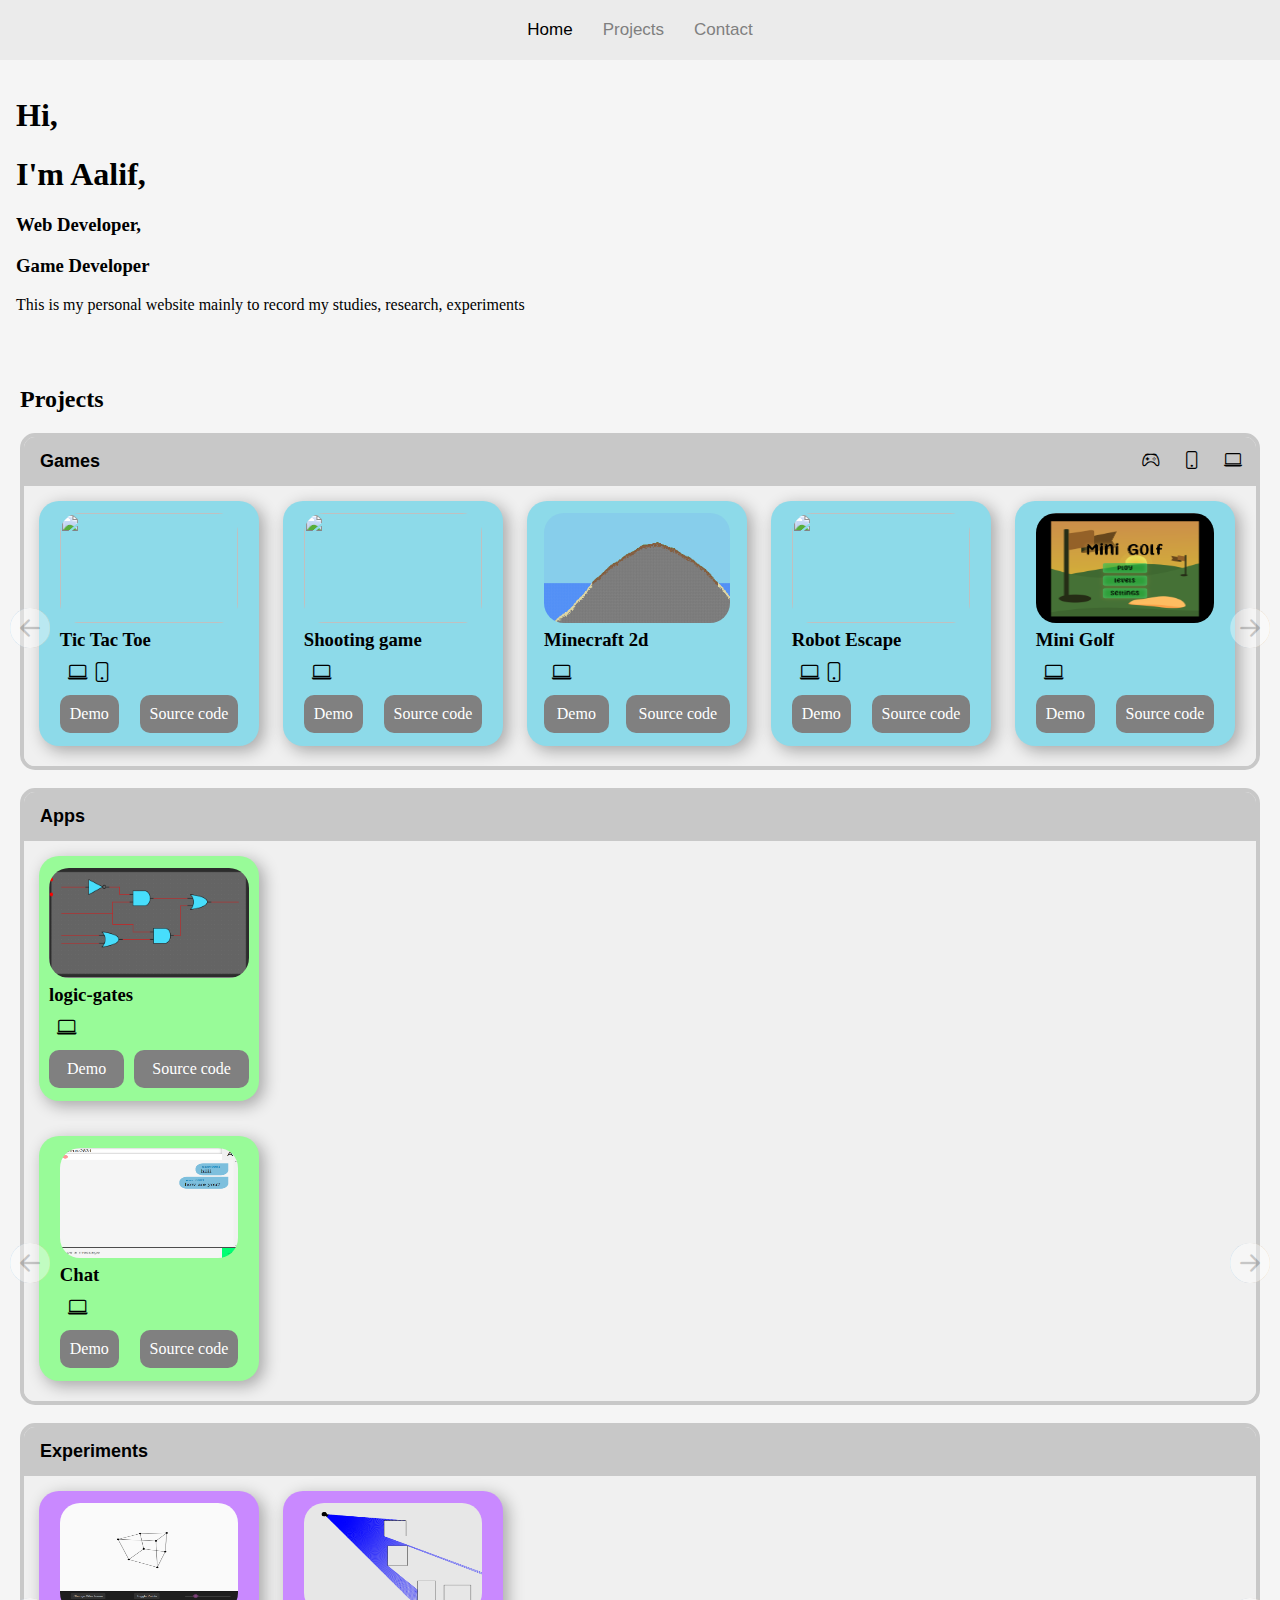
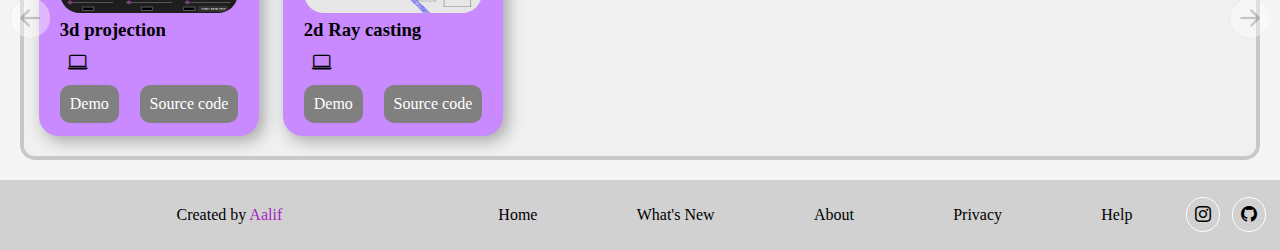
==== index.html @ 597535cb "Update index.html" ====
<!DOCTYPE html>
<html lang="en">
<head>
    <meta charset="UTF-8">
    <meta http-equiv="X-UA-Compatible" content="IE=edge">
    <meta name="viewport" content="width=device-width, initial-scale=1.0">
    <title>Aalif</title>
    <link rel="stylesheet" href="https://cdn.jsdelivr.net/npm/bootstrap-icons@1.8.1/font/bootstrap-icons.css">
    <link rel="icon" href="image/favicon.svg" sizes="any" type="image/svg+xml">
    <link rel="stylesheet" href="css/style.css">
</head>
<body>
    <div class="top_nav" id="topNav">
        <a href="#home" class="active">Home</a>
        <a href="#projects">Projects</a>
        <a href="#contacts">Contact</a>
    </div>
    <div class="home">
        <h1>Hi,</h1>
        <h1>I'm Aalif,</h1>
        <h3>Web Developer,</h3>
        <h3>Game Developer</h3>
        <p>This is my personal website mainly to record my studies, research, experiments</p>
        <p></p>
    </div>
    <div class="projects" id="_projects">
        <h2>Projects</h2>
        <div class="projects_child" uScrId="#SC001">
            <div class="projects_top_nav">
                <h4>Games</h4>
                <label class="filter"><input id="pc" type="checkbox" onclick="filter();"><span class="checkmark bi bi-laptop"></span></label>
                <label class="filter"><input id="mobile" type="checkbox" onclick="filter();"><span class="checkmark bi bi-phone"></span></label>
                <label class="filter"><input id="console" type="checkbox" onclick="filter();"><span class="checkmark bi bi-controller"></span></label>
            </div>
            <div class="scrollable" id="_scollable">
                <div id="_games" class="cards" platforms="mobile pc">
                    <img src="/image/projects_cover/tic-tac-toe.png">
                    <h3 style="grid-area: info; margin: 0px;">Tic Tac Toe</h3>
                    <div class="platforms"><span class="bi bi-laptop"></span><span class="bi bi-phone"></span></div>
                    <a href="/tic-tac-toe/" target="_blank" style="grid-area: demo-link;">Demo</a>
                    <a href="https://github.com/aalif-mv/tic-tac-toe" target="_blank" style="grid-area: source-link;">Source code</a>
                </div>
                <div id="_games" class="cards" platforms="pc">
                    <img src="/image/projects_cover/shootingGame.png">
                    <h3 style="grid-area: info; margin: 0px;">Shooting game</h3>
                    <div class="platforms"><span class="bi bi-laptop"></span></div>
                    <a href="/shooting-game/" target="_blank" style="grid-area: demo-link;">Demo</a>
                    <a href="https://github.com/aalif-mv/shooting-game" target="_blank" style="grid-area: source-link;">Source code</a>
                </div>
                <div id="_games" class="cards" platforms="pc">
                    <img src="/image/projects_cover/minecraft-2d.png">
                    <h3 style="grid-area: info; margin: 0px;">Minecraft 2d</h3>
                    <div class="platforms"><span class="bi bi-laptop"></span></div>
                    <a href="/minecraft-2d/" target="_blank" style="grid-area: demo-link;">Demo</a>
                    <a href="https://github.com/aalif-mv/minecraft-2d" target="_blank" style="grid-area: source-link;">Source code</a>
                </div>
                <div id="_games" class="cards" platforms="mobile pc">
                    <img src="/image/projects_cover/robot-escape.png">
                    <h3 style="grid-area: info; margin: 0px;">Robot Escape</h3>
                    <div class="platforms"><span class="bi bi-laptop"></span><span class="bi bi-phone"></span></div>
                    <a href="/robot-escape/" target="_blank" style="grid-area: demo-link;">Demo</a>
                    <a href="https://github.com/aalif-mv/robot-escape" target="_blank" style="grid-area: source-link;">Source code</a>
                </div>
                <div id="_games" class="cards" platforms="pc">
                    <img src="/image/projects_cover/mini-golf.png">
                    <h3 style="grid-area: info; margin: 0px;">Mini Golf</h3>
                    <div class="platforms"><span class="bi bi-laptop"></span></div>
                    <a href="/mini-golf/" target="_blank" style="grid-area: demo-link;">Demo</a>
                    <a href="https://github.com/aalif-mv/mini-golf" target="_blank" style="grid-area: source-link;">Source code</a>
                </div>
            </div>
            <span class="slide bi bi-arrow-left-circle-fill" style="left: 10px;" onclick="scrollMain(this, true);"></span>
            <span class="slide bi bi-arrow-right-circle-fill" style="right: 10px;" onclick="scrollMain(this, false);"></span>
        </div>
        <br>
        <div class="projects_child" uScrId="#SC002">
            <div class="projects_top_nav">
                <h4>Apps</h4>
            </div>
            <div class="scrollable" >
                <div class="cards" platforms="mobile pc" style="display: inline-grid !important !important;">
                    <img src="/image/projects_cover/logic-gates.png">
                    <h3 style="grid-area: info; margin: 0px;">logic-gates</h3>
                    <div class="platforms"><span class="bi bi-laptop"></span></div>
                    <a href="/logic-gates/" target="_blank" style="grid-area: demo-link;">Demo</a>
                    <a href="https://github.com/aalif-mv/logic-gates" target="_blank" style="grid-area: source-link;">Source code</a>
                </div>
            </div>
            <div class="scrollable" >
                <div class="cards" platforms="mobile pc" style="display: inline-grid !important !important;">
                    <img src="/image/projects_cover/chat.png">
                    <h3 style="grid-area: info; margin: 0px;">Chat</h3>
                    <div class="platforms"><span class="bi bi-laptop"></span></div>
                    <a href="/chat/" target="_blank" style="grid-area: demo-link;">Demo</a> 
                    <a href="https://github.com/aalif-mv/chat" target="_blank" style="grid-area: source-link;">Source code</a>
                </div>
            </div>
            <span class="slide bi bi-arrow-left-circle-fill" style="left: 10px;" onclick="scrollMain(this, true);"></span>
            <span class="slide bi bi-arrow-right-circle-fill" style="right: 10px;" onclick="scrollMain(this, false);"></span>
        </div>
        <br>
        <div class="projects_child" uScrId="#SC003">
            <div class="projects_top_nav">
                <h4>Experiments</h4>
            </div>
            <div class="scrollable" >
                <div id="_experiment" class="cards" platforms="pc" style="display: inline-grid !important !important;">
                    <img src="/image/projects_cover/3d-projection.png">
                    <h3 style="grid-area: info; margin: 0px;">3d projection</h3>
                    <div class="platforms"><span class="bi bi-laptop"></span></div>
                    <a href="/3d-projection/" target="_blank" style="grid-area: demo-link;">Demo</a>
                    <a href="https://github.com/aalif-mv/3d-projection" target="_blank" style="grid-area: source-link;">Source code</a>
                </div>
                <div id="_experiment" class="cards" platforms="pc" style="display: inline-grid !important !important;">
                    <img src="/image/projects_cover/2d-ray-cast.png">
                    <h3 style="grid-area: info; margin: 0px;">2d Ray casting</h3>
                    <div class="platforms"><span class="bi bi-laptop"></span></div>
                    <a href="/2d-Raycast/" target="_blank" style="grid-area: demo-link;">Demo</a>
                    <a href="https://github.com/aalif-mv/2d-Raycast" target="_blank" style="grid-area: source-link;">Source code</a>
                </div>
            </div>
            <span class="slide bi bi-arrow-left-circle-fill" style="left: 10px;" onclick="scrollMain(this, true);"></span>
            <span class="slide bi bi-arrow-right-circle-fill" style="right: 10px;" onclick="scrollMain(this, false);"></span>
        </div>
    </div>
    <div class="contact"></div>
    <footer>
        <p>Created by <span style="color: rgb(165, 31, 192);">Aalif</span></p>
        <a href="#">Home</a>
        <a href="#">What's New</a>
        <a href="#">About</a>
        <a href="#">Privacy</a>
        <a href="#">Help</a>
        <div>
            <a href="https://www.instagram.com/aalif_sh/" class="bi bi-instagram icon"></a>
            <a href="https://github.com/aalif-mv" class="bi bi-github icon"></a>
        </div>
        <br>
    </footer>
    <script src="javascript/theme.js"></script>
    <script src="javascript/scroll.js"></script>
    <script src="javascript/script.js"></script>
</body>
</html>
---- css/style.css ----
:root {
    --theme-surface-color: #121212;
    --theme-top-nav-color: #282828;
    --theme-topic-nav-color: #322c35;
    --theme-subjects-color: #1d1f20;
    --theme-card-color: #313131d8;
    --theme-footer-color: #282828;
    --theme-fore-ground-color: #f5f5f5;
}

body {
    margin: 0;
    background-color: whitesmoke;
}
.top_nav {
    display: flex;
    overflow: hidden;
    font-family: Arial, Helvetica, sans-serif;    
    flex-direction: row;
    justify-content: center;
    padding: 20px;
    margin: auto;
    background-color: #ebebeb;
}
.top_nav a {
    box-sizing: border-box;
    justify-content: space-evenly;
    text-decoration: none;
    font-size: 17px;
    color: rgb(127, 127, 127);
    text-align: center;
    margin: 0px 15px;
}
.top_nav a:hover {
    color:rgb(0, 0, 0);
}
.top_nav a.active {
    color: black;
}
.home {
    width: 100%;
    padding: 16px;
    box-sizing: border-box;
}

.projects {
    padding: 20px;
    /* border-top: 25px solid rgb(0, 185, 176); */
}

/* 

///////////////////////////////////////////////

*/

.projects_top_nav {
    width: 100%;
    background-color: rgb(200, 200, 200);
    overflow: hidden;
    height: fit-content;
    font-family: Arial, Helvetica, sans-serif;
}
.projects_top_nav h4 {
    float: left;
    padding: 14px 16px;
    text-decoration: none;
    font-size: 18px;
    color: rgb(0, 0, 0);
    text-align: center;
    margin: 0;
}
.projects_top_nav a:hover {
    background-color: rgb(255, 255, 255);
    color:rgb(0, 0, 0);
}

.cards {
    display: inline-grid;
    column-gap: 10px;
    row-gap: 2px;
    grid-template-areas: 'image image' 'info info' 'platforms platforms' 'demo-link source-link';
    margin: 10px;
    width: 200px;
    height: 225px;
    background-color: palegreen;
    border-radius: 20px;
    padding: 10px;
    box-shadow:  0.3em 0.3em 1em rgba(0,0,0,0.3);
    align-content: space-around;
    justify-content: space-evenly;
    align-items: end;
    justify-items: stretch;
}
.platforms {
    grid-area: platforms;
    height: fit-content;
    padding: 4px;
}
.platforms span {
    font-size: 20px;
    margin-left: 4px;
}
.cards img {
    grid-area: image;
    width: 100%;
    height: 110px;
    border-radius: 20px;
}
.cards:hover {
    box-shadow: inset 0 -3em 3em rgba(0,0,0,0.1),
        0 0  0 2px rgb(255,255,255);
}
.cards a {
    display: inline-block;
    padding: 10px;
    border-radius: 10px;
    background-color: gray;
    text-align: center;
    text-decoration: none;
    color: white;
}
.cards a:hover {
    box-shadow: 0 0  0 2px rgb(255,255,255);
}
.scrollable {
    background-color: rgb(240, 240, 240);
    white-space: nowrap;
    overflow-x: hidden;
    overflow-y: hidden;
    height: fit-content;
    padding: 5px;
    padding-bottom: 10px;
    scroll-behavior: smooth;
}
.slide {
    position: absolute;
    margin-top: -160px;
    text-align: center;
    font-size: 40px;
    opacity: 0.4;
    cursor: pointer;
    user-select: none;
    color: rgb(255, 255, 255);
}
.slide::before {
    border-radius: 50%;
    background-color: #888;
}
.slide:hover {
    opacity: 1;
}

.projects_child {
    border-radius: 15px;
    border: solid rgb(200, 200, 200) 4px;
    overflow: hidden;
}


footer {
    display: flex;
    padding: 10px;
    background-color: #d1d1d1;
    color: inherit;
    width: 100%;
    box-sizing: border-box;
    text-align: center;
    flex-direction: row;
    align-items: center;
    justify-content: space-between;
    align-content: center;
    user-select: none;
}
footer p {
    flex-grow: 8;
}
footer a {
    text-decoration: none;
    color: inherit;
    margin: 0 8px;
    flex-grow: 2;
}
.icon {
    text-decoration: none;
    padding: 8px;
    border: 1px solid white;
    border-radius: 500px;
    margin-left: 4px;
    margin-right: 4px;
    color: inherit;
}
.icon:hover {
    color: rgb(124, 16, 146);
}

/* width */
.scrollable::-webkit-scrollbar {
    width: 10px;
    height: 40px;
}

/* Track */
.scrollable::-webkit-scrollbar-track {
    background: #f1f1f1a1;
    border-bottom-left-radius: 10px;
    border-bottom-right-radius: 10px;
    box-shadow: 0 -3em 3em rgba(131, 131, 131, 0.411);
}

/* Handle */
.scrollable::-webkit-scrollbar-thumb {
    background: #888;
    border-bottom-left-radius: 10px;
    border-bottom-right-radius: 10px;
}

/* Handle on hover */
.scrollable::-webkit-scrollbar-thumb:hover {
    background: #555;
}

@media only screen and (max-width: 600px) {
    .scrollable::-webkit-scrollbar {
        display: none;
    }
}

/* 
///////////////
*/

#_games {
    background-color: #8ddae9;
}
#_experiment {
    background-color: #c989ff;
}
#_python {
    background-image: linear-gradient(rgb(0, 255, 136), rgb(98, 255, 66));
}



::-webkit-scrollbar {
    width: 20px;
}

/* Track */
::-webkit-scrollbar-track {
    background: #f1f1f1;
}

/* Handle */
::-webkit-scrollbar-thumb {
    background: #888;
}

/* Handle on hover */
::-webkit-scrollbar-thumb:hover {
    background: #555;
}

.filter input:hover ~ .checkmark {
    background-color: rgba(148, 148, 148, 0.315);
}
input[type="checkbox"] {
    display: none;
}
.checkmark {
    padding: 4px;
    border-radius: 5px;
}
.filter input:checked ~ .checkmark {
    background-color: rgba(68, 68, 68, 0.315);
}
.filter {
    float: right;
    margin: 14px 10px 14px 5px;
    text-align: center;
    cursor: pointer;
}
.filter span {
    font-size: 18px;
}


@media only screen and (max-width: 850px) {
    footer > a{
        display: none;
    }
    footer {
        flex-direction: column;
        padding: 0;
    }
}
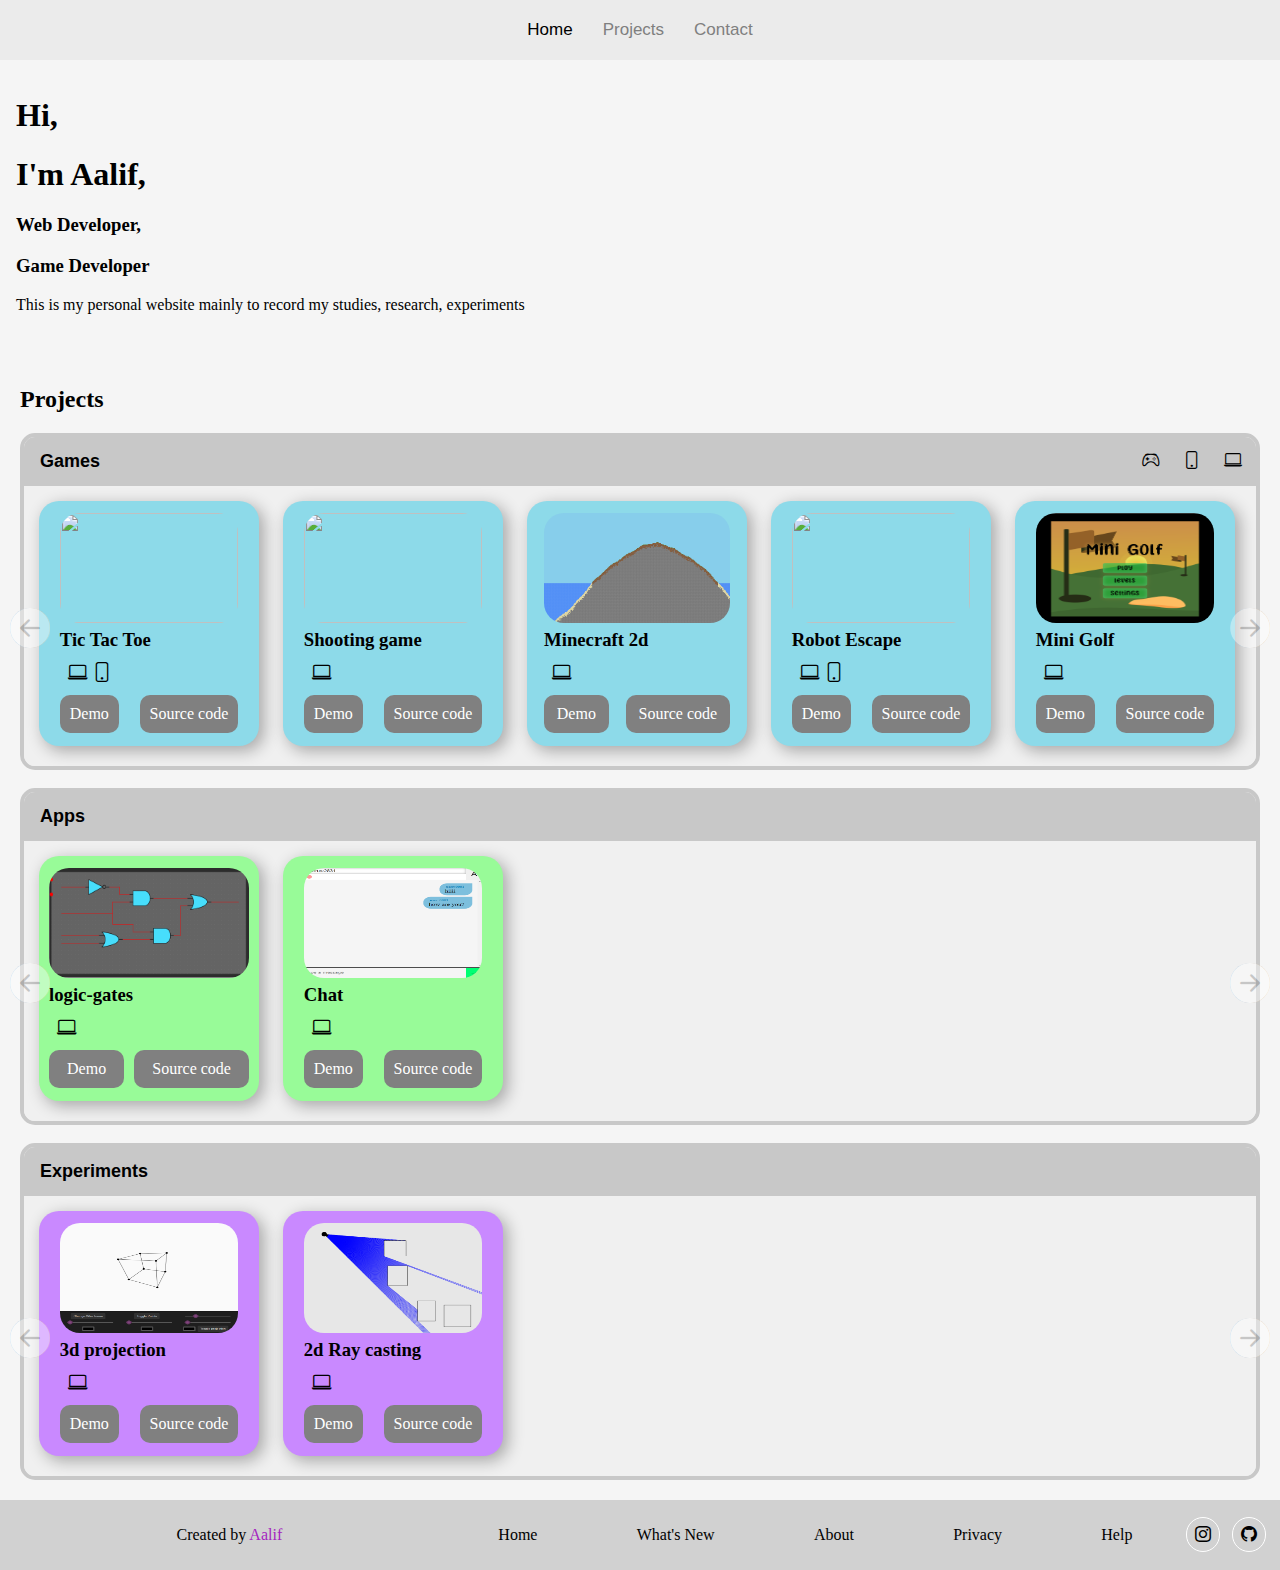
==== commit 98412505: "Update index.html" ====
--- a/index.html
+++ b/index.html
@@ -85,8 +85,6 @@
                     <a href="/logic-gates/" target="_blank" style="grid-area: demo-link;">Demo</a>
                     <a href="https://github.com/aalif-mv/logic-gates" target="_blank" style="grid-area: source-link;">Source code</a>
                 </div>
-            </div>
-            <div class="scrollable" >
                 <div class="cards" platforms="mobile pc" style="display: inline-grid !important !important;">
                     <img src="/image/projects_cover/chat.png">
                     <h3 style="grid-area: info; margin: 0px;">Chat</h3>
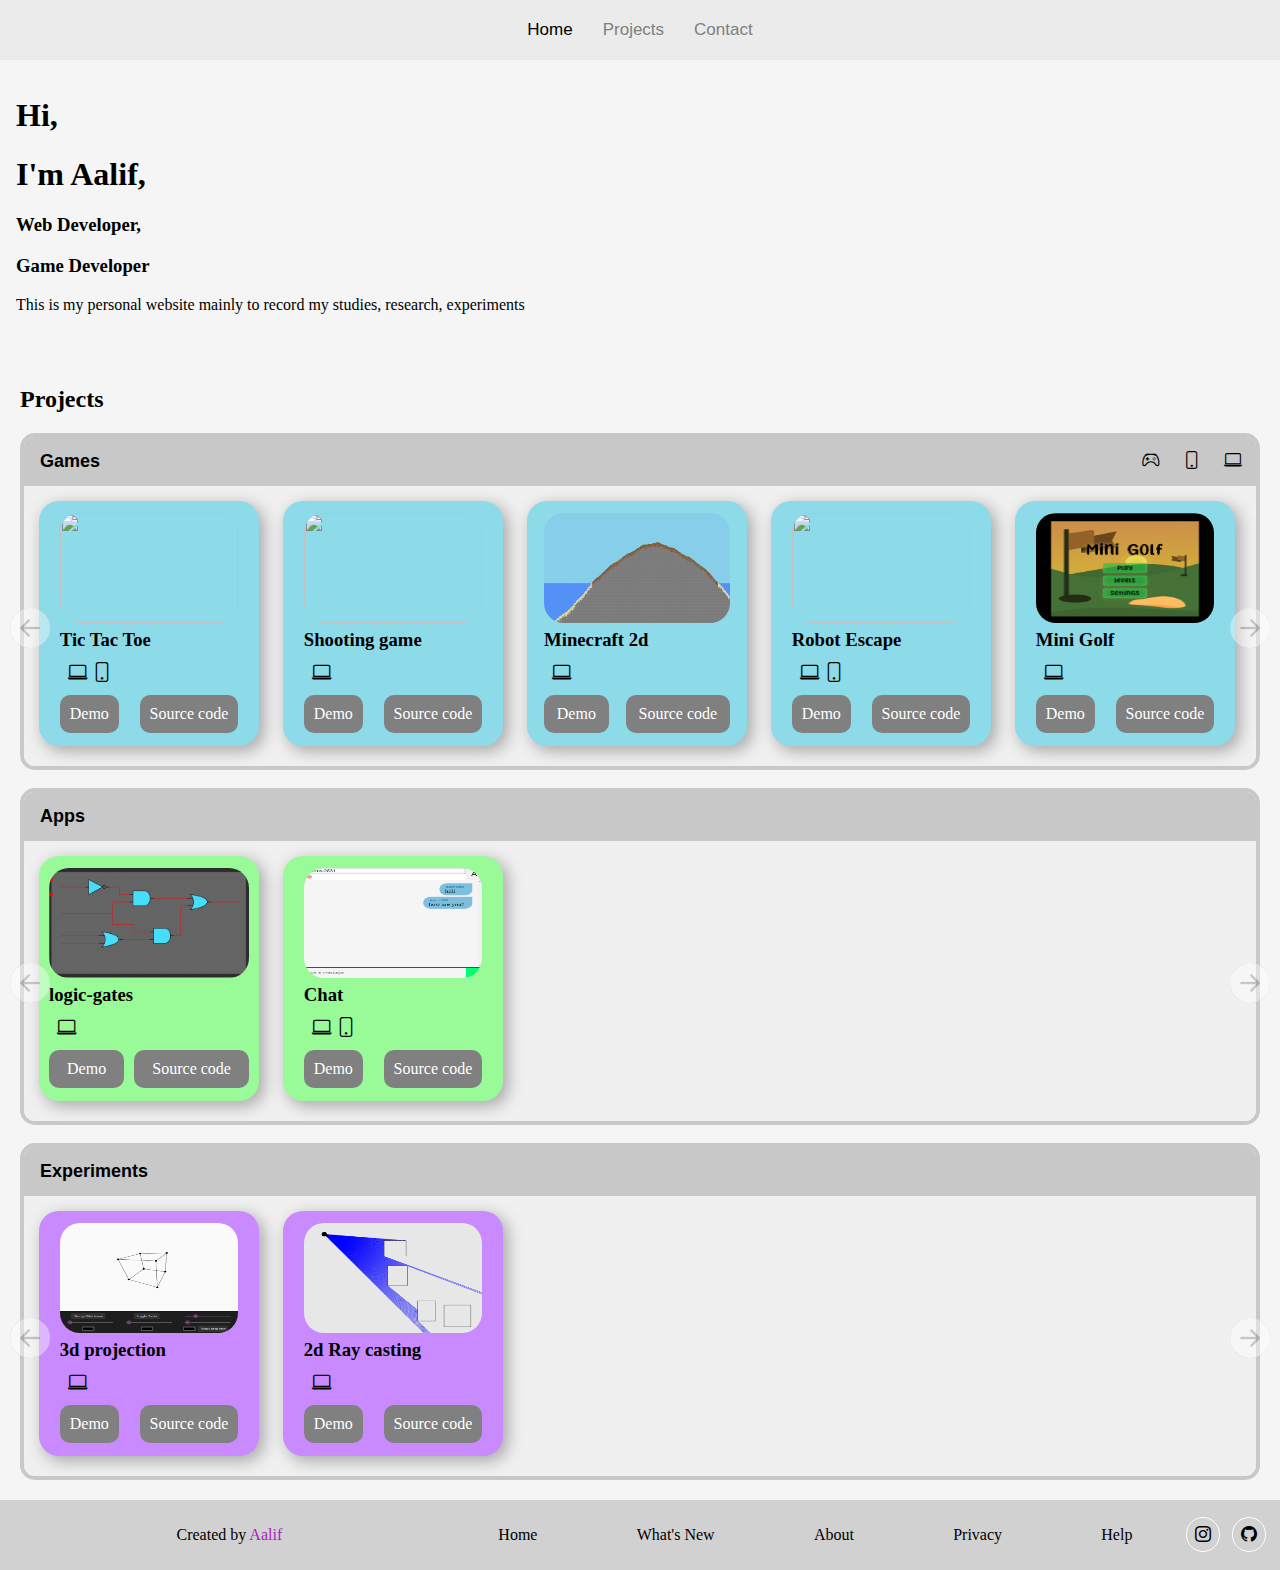
==== commit 7c5af8df: "Update index.html" ====
--- a/index.html
+++ b/index.html
@@ -78,7 +78,7 @@
                 <h4>Apps</h4>
             </div>
             <div class="scrollable" >
-                <div class="cards" platforms="mobile pc" style="display: inline-grid !important !important;">
+                <div class="cards" platforms="pc" style="display: inline-grid !important !important;">
                     <img src="/image/projects_cover/logic-gates.png">
                     <h3 style="grid-area: info; margin: 0px;">logic-gates</h3>
                     <div class="platforms"><span class="bi bi-laptop"></span></div>
@@ -88,7 +88,7 @@
                 <div class="cards" platforms="mobile pc" style="display: inline-grid !important !important;">
                     <img src="/image/projects_cover/chat.png">
                     <h3 style="grid-area: info; margin: 0px;">Chat</h3>
-                    <div class="platforms"><span class="bi bi-laptop"></span></div>
+                    <div class="platforms"><span class="bi bi-laptop"></span><span class="bi bi-phone"></span></div>
                     <a href="/chat/" target="_blank" style="grid-area: demo-link;">Demo</a> 
                     <a href="https://github.com/aalif-mv/chat" target="_blank" style="grid-area: source-link;">Source code</a>
                 </div>
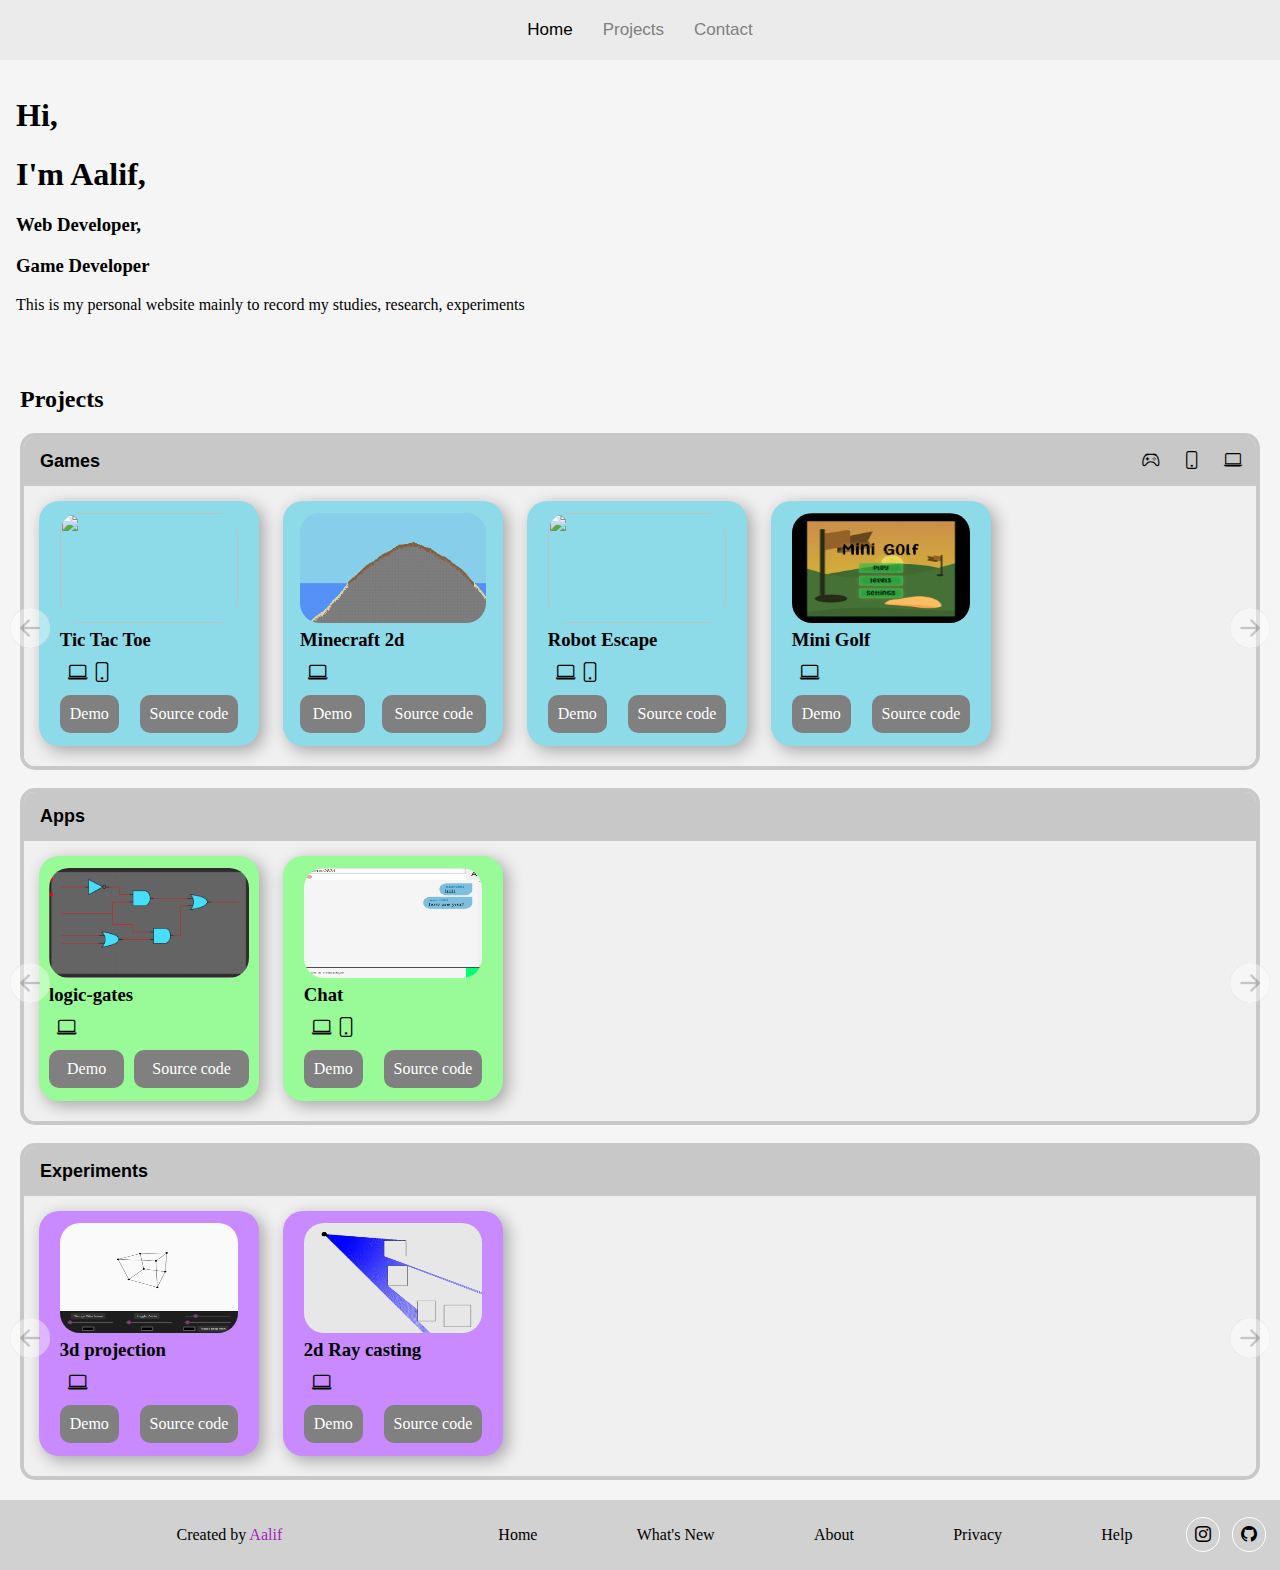
==== commit c926a1a8: "Update index.html" ====
--- a/index.html
+++ b/index.html
@@ -40,7 +40,7 @@
                     <a href="/tic-tac-toe/" target="_blank" style="grid-area: demo-link;">Demo</a>
                     <a href="https://github.com/aalif-mv/tic-tac-toe" target="_blank" style="grid-area: source-link;">Source code</a>
                 </div>
-                <div id="_games" class="cards" platforms="pc">
+                <div id="_games" class="cards" platforms="pc" style="display:none;">
                     <img src="/image/projects_cover/shootingGame.png">
                     <h3 style="grid-area: info; margin: 0px;">Shooting game</h3>
                     <div class="platforms"><span class="bi bi-laptop"></span></div>
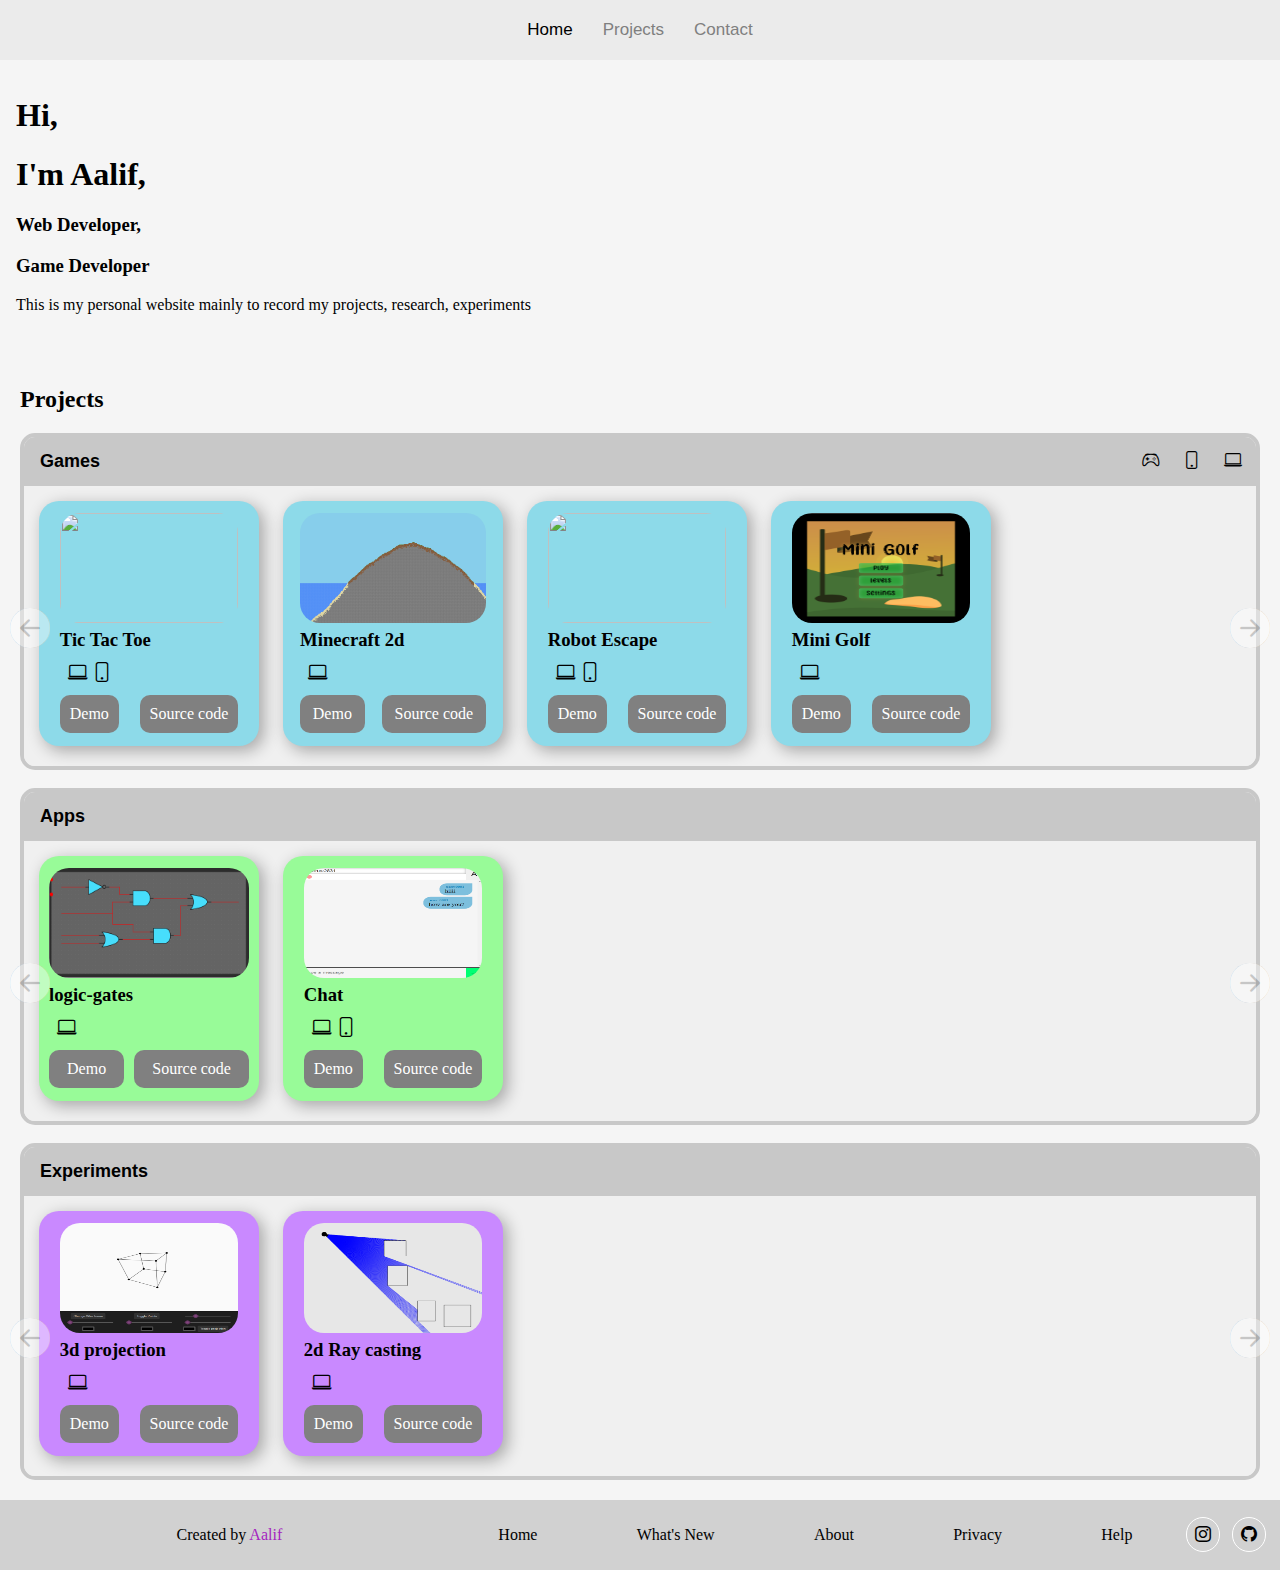
==== commit 1471f3aa: "Update index.html" ====
--- a/index.html
+++ b/index.html
@@ -20,7 +20,7 @@
         <h1>I'm Aalif,</h1>
         <h3>Web Developer,</h3>
         <h3>Game Developer</h3>
-        <p>This is my personal website mainly to record my studies, research, experiments</p>
+        <p>This is my personal website mainly to record my projects, research, experiments</p>
         <p></p>
     </div>
     <div class="projects" id="_projects">
@@ -40,13 +40,13 @@
                     <a href="/tic-tac-toe/" target="_blank" style="grid-area: demo-link;">Demo</a>
                     <a href="https://github.com/aalif-mv/tic-tac-toe" target="_blank" style="grid-area: source-link;">Source code</a>
                 </div>
-                <div id="_games" class="cards" platforms="pc" style="display:none;">
+                <!--<div id="_games" class="cards" platforms="pc" style="display:none;">
                     <img src="/image/projects_cover/shootingGame.png">
                     <h3 style="grid-area: info; margin: 0px;">Shooting game</h3>
                     <div class="platforms"><span class="bi bi-laptop"></span></div>
                     <a href="/shooting-game/" target="_blank" style="grid-area: demo-link;">Demo</a>
                     <a href="https://github.com/aalif-mv/shooting-game" target="_blank" style="grid-area: source-link;">Source code</a>
-                </div>
+                </div>-->
                 <div id="_games" class="cards" platforms="pc">
                     <img src="/image/projects_cover/minecraft-2d.png">
                     <h3 style="grid-area: info; margin: 0px;">Minecraft 2d</h3>
@@ -102,7 +102,7 @@
                 <h4>Experiments</h4>
             </div>
             <div class="scrollable" >
-                <div id="_experiment" class="cards" platforms="pc" style="display: inline-grid !important !important;">
+                <div id="_experiment" class="cards" platforms="mobile pc" style="display: inline-grid !important !important;">
                     <img src="/image/projects_cover/3d-projection.png">
                     <h3 style="grid-area: info; margin: 0px;">3d projection</h3>
                     <div class="platforms"><span class="bi bi-laptop"></span></div>
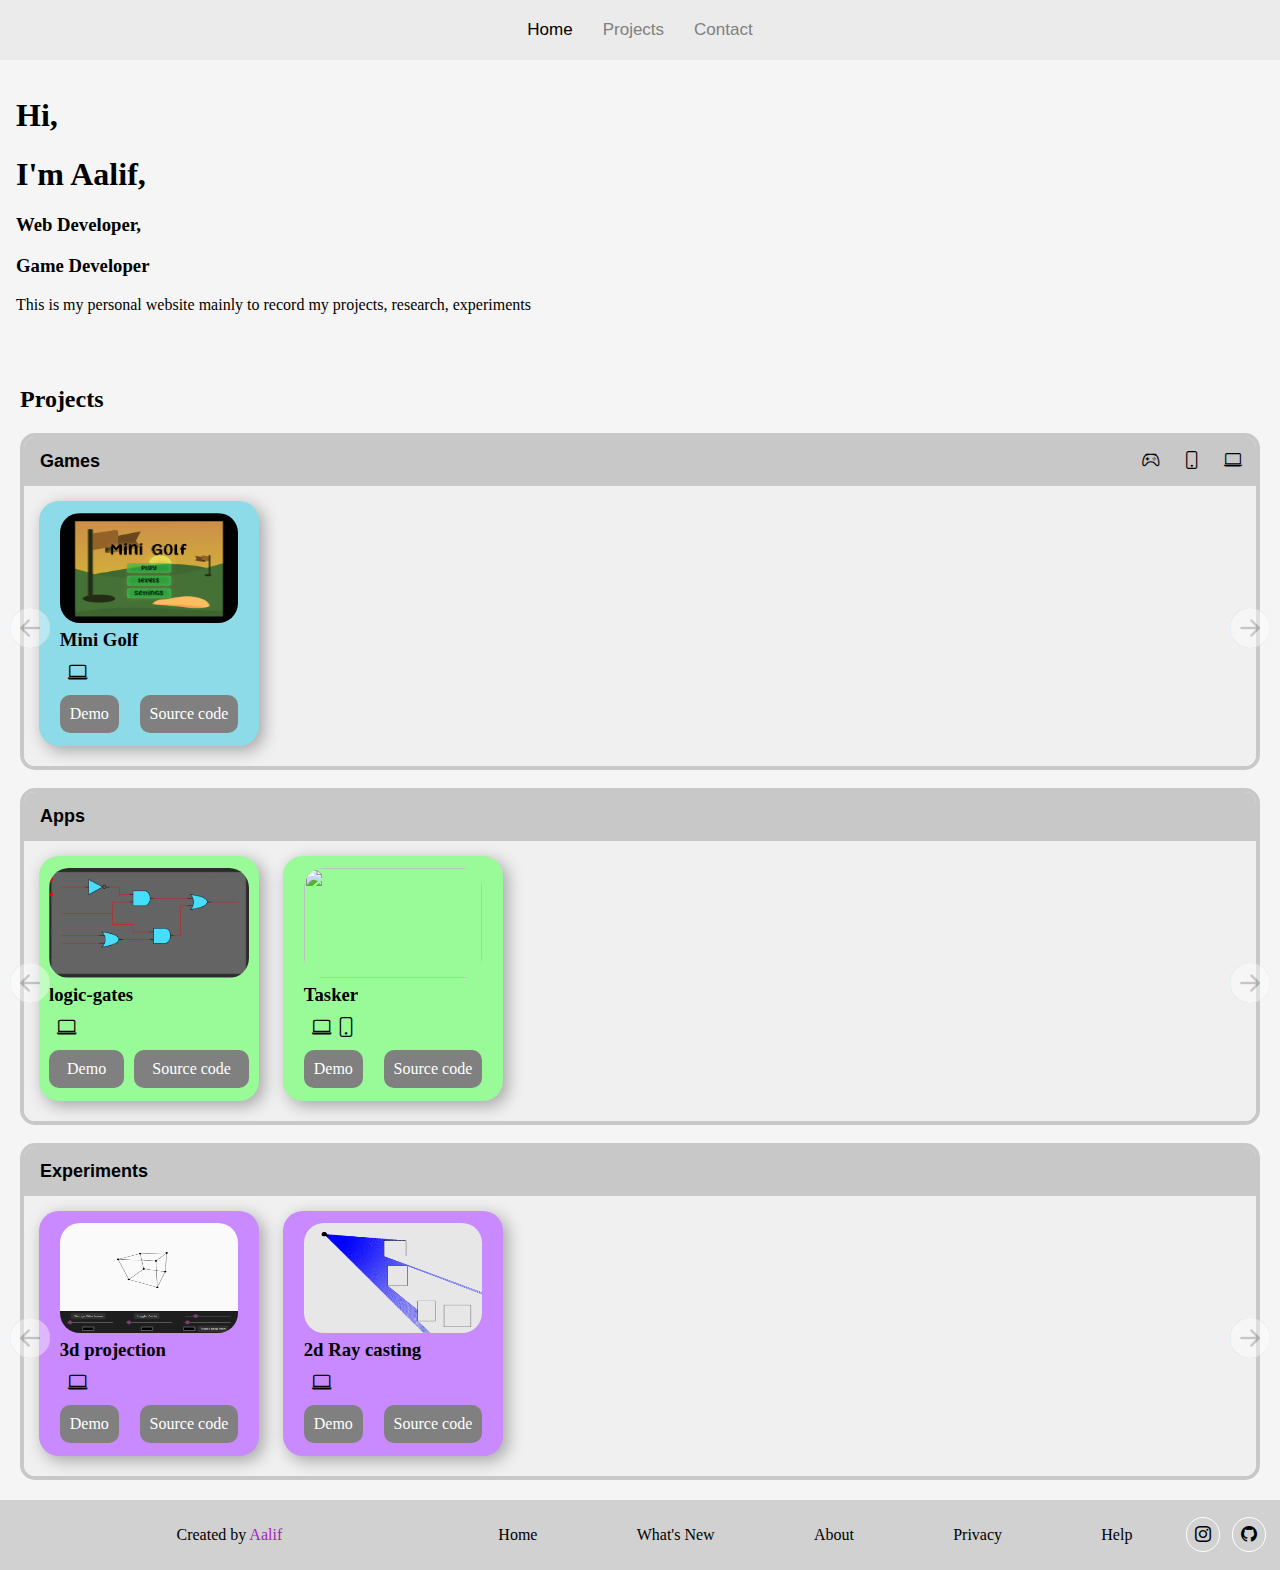
==== commit 12894197: "Update index.html" ====
--- a/index.html
+++ b/index.html
@@ -33,13 +33,13 @@
                 <label class="filter"><input id="console" type="checkbox" onclick="filter();"><span class="checkmark bi bi-controller"></span></label>
             </div>
             <div class="scrollable" id="_scollable">
-                <div id="_games" class="cards" platforms="mobile pc">
+<!--                 <div id="_games" class="cards" platforms="mobile pc">
                     <img src="/image/projects_cover/tic-tac-toe.png">
                     <h3 style="grid-area: info; margin: 0px;">Tic Tac Toe</h3>
                     <div class="platforms"><span class="bi bi-laptop"></span><span class="bi bi-phone"></span></div>
                     <a href="/tic-tac-toe/" target="_blank" style="grid-area: demo-link;">Demo</a>
                     <a href="https://github.com/aalif-mv/tic-tac-toe" target="_blank" style="grid-area: source-link;">Source code</a>
-                </div>
+                </div> -->
                 <!--<div id="_games" class="cards" platforms="pc" style="display:none;">
                     <img src="/image/projects_cover/shootingGame.png">
                     <h3 style="grid-area: info; margin: 0px;">Shooting game</h3>
@@ -47,20 +47,20 @@
                     <a href="/shooting-game/" target="_blank" style="grid-area: demo-link;">Demo</a>
                     <a href="https://github.com/aalif-mv/shooting-game" target="_blank" style="grid-area: source-link;">Source code</a>
                 </div>-->
-                <div id="_games" class="cards" platforms="pc">
+<!--                 <div id="_games" class="cards" platforms="pc">
                     <img src="/image/projects_cover/minecraft-2d.png">
                     <h3 style="grid-area: info; margin: 0px;">Minecraft 2d</h3>
                     <div class="platforms"><span class="bi bi-laptop"></span></div>
                     <a href="/minecraft-2d/" target="_blank" style="grid-area: demo-link;">Demo</a>
                     <a href="https://github.com/aalif-mv/minecraft-2d" target="_blank" style="grid-area: source-link;">Source code</a>
-                </div>
-                <div id="_games" class="cards" platforms="mobile pc">
+                </div> -->
+<!--                 <div id="_games" class="cards" platforms="mobile pc">
                     <img src="/image/projects_cover/robot-escape.png">
                     <h3 style="grid-area: info; margin: 0px;">Robot Escape</h3>
                     <div class="platforms"><span class="bi bi-laptop"></span><span class="bi bi-phone"></span></div>
                     <a href="/robot-escape/" target="_blank" style="grid-area: demo-link;">Demo</a>
                     <a href="https://github.com/aalif-mv/robot-escape" target="_blank" style="grid-area: source-link;">Source code</a>
-                </div>
+                </div> -->
                 <div id="_games" class="cards" platforms="pc">
                     <img src="/image/projects_cover/mini-golf.png">
                     <h3 style="grid-area: info; margin: 0px;">Mini Golf</h3>
@@ -86,11 +86,11 @@
                     <a href="https://github.com/aalif-mv/logic-gates" target="_blank" style="grid-area: source-link;">Source code</a>
                 </div>
                 <div class="cards" platforms="mobile pc" style="display: inline-grid !important !important;">
-                    <img src="/image/projects_cover/chat.png">
-                    <h3 style="grid-area: info; margin: 0px;">Chat</h3>
+                    <img src="/image/projects_cover/tasker.png">
+                    <h3 style="grid-area: info; margin: 0px;">Tasker</h3>
                     <div class="platforms"><span class="bi bi-laptop"></span><span class="bi bi-phone"></span></div>
-                    <a href="/chat/" target="_blank" style="grid-area: demo-link;">Demo</a> 
-                    <a href="https://github.com/aalif-mv/chat" target="_blank" style="grid-area: source-link;">Source code</a>
+                    <a href="https://aalifmv.pythonanywhere.com/" target="_blank" style="grid-area: demo-link;">Demo</a> 
+                    <a href="https://github.com/aalif-mv/study-portal-flask" target="_blank" style="grid-area: source-link; disabled">Source code</a>
                 </div>
             </div>
             <span class="slide bi bi-arrow-left-circle-fill" style="left: 10px;" onclick="scrollMain(this, true);"></span>
